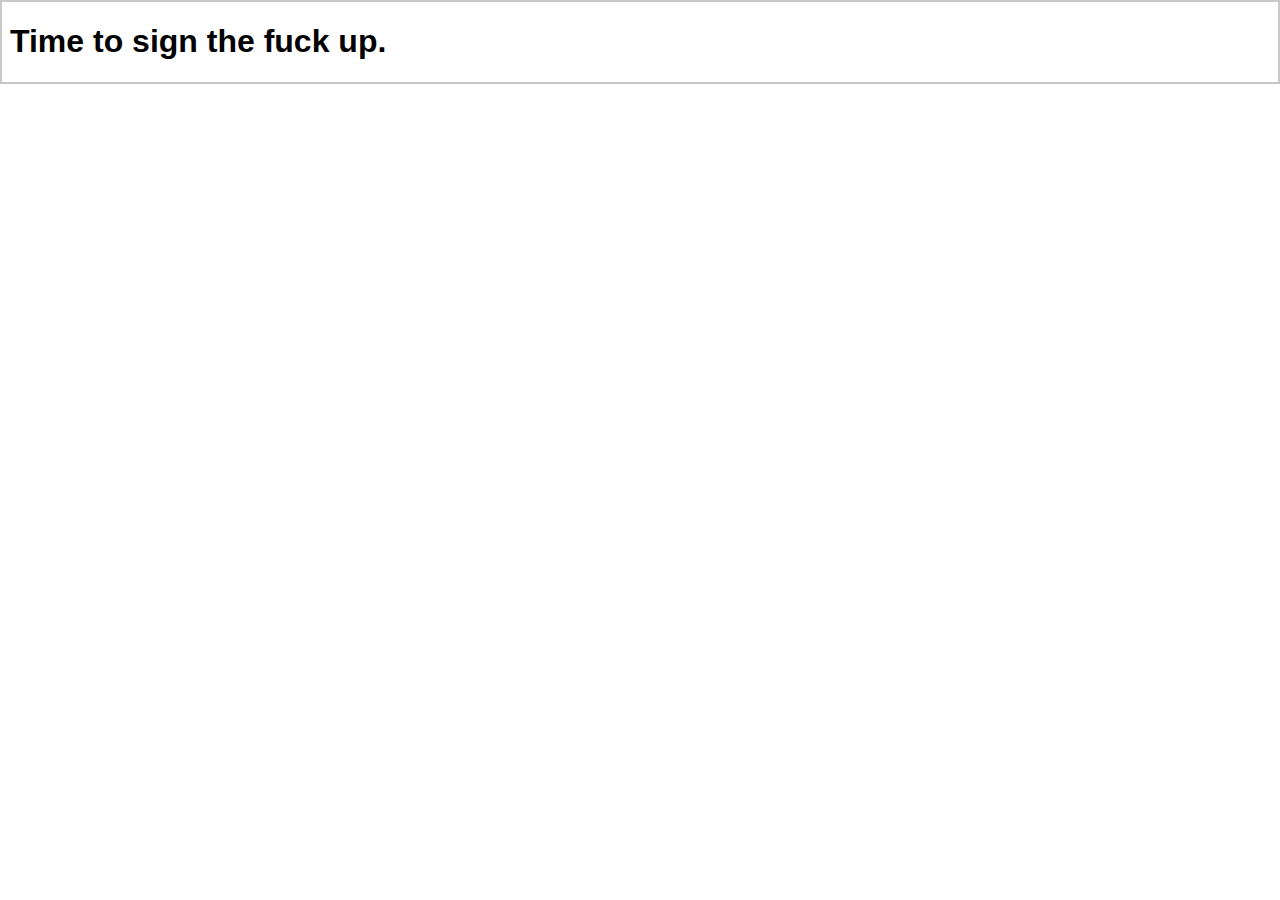
==== sign-up.html @ 8fd30b37 "second commit" ====
<!DOCTYPE html>
<html>
  <head>
    <meta charset="utf-8">
    <title>Odin Sign-up</title>
    <link href="sign-up.css" rel="stylesheet" type="text/css">
  </head>
  <body>
    <h1>Time to sign the fuck up.</h1>
  </body>
</html>
---- sign-up.css ----
html {
  font-family: sans-serif;
  border: 2px solid rgb(200,200,200);
}
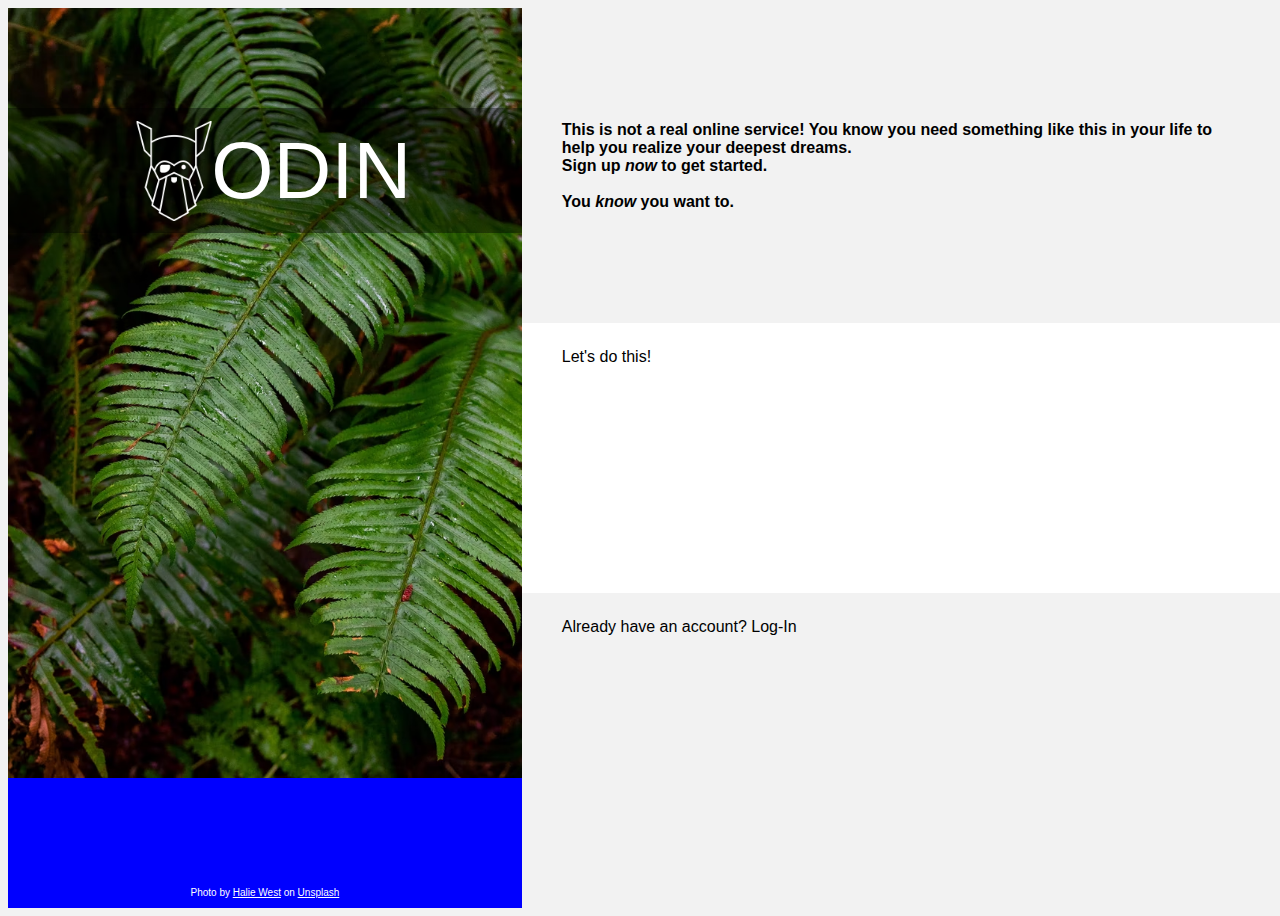
==== commit ef7ed545: "everything works but form and aspect ratio problem for sidebar image" ====
--- a/sign-up.html
+++ b/sign-up.html
@@ -6,6 +6,26 @@
     <link href="sign-up.css" rel="stylesheet" type="text/css">
   </head>
   <body>
-    <h1>Time to sign the fuck up.</h1>
+    <div class="parent-container">
+      <div class="left-container">
+        <img id="side-image" src="img/photo-1585202900225-6d3ac20a6962.avif">
+        <div class="odin-logo-bar">
+          <div class="logo-name">
+            <img id="odin-logo" src="img/odin-lined.png">
+            <div class="odin-name">ODIN</div>
+          </div>
+        </div>
+        <div class="photo-caption">Photo by <span class="underline">Halie West</span> on <span class="underline">Unsplash</span></div>
+      </div>
+      <div class="right-container">
+        <header class="intro-container bold"><div style="margin: 0 40px 0 40px;">This is not a real online service! You know you need something like this in your life to help you realize your deepest dreams. <br> Sign up <em>now</em> to get started. <br><br>You <em>know</em> you want to.</div></header>
+        <div class="form-container">
+          <div style="margin: 25px 40px 0 40px;">Let's do this!</div>
+        </div>  
+        <div class="submission">
+          <div style="margin: 25px 40px 0 40px;">Already have an account? <span>Log-In</span></div>
+        </div> 
+      </div>
+    </div>
   </body>
 </html>--- a/sign-up.css
+++ b/sign-up.css
@@ -1,4 +1,100 @@
 html {
-  font-family: sans-serif;
-  border: 2px solid rgb(200,200,200);
-}+  font-family: helvetica;
+  background-color: #f2f2f2;
+}
+
+@font-face {
+  font-family: norse;
+  src: url(../sign-up/font/Norse-Bold.otf)
+}
+
+.parent-container {
+  display: flex;
+  background-color: blue;
+  height: 100vh;
+  min-height: 500px;
+  width: 100vw;
+  min-width: 700px;
+  overflow: hidden;
+}
+
+.left-container {
+  height: 100%;
+  position: relative;
+}
+
+.odin-logo-bar {
+  height: 125px;
+  width: 100%;
+  background-color: rgba(0,0,0,0.4);
+  position: absolute;
+  top: 100px;
+}
+
+.logo-name {
+  height: 80%;
+  width: 50%;
+  position: absolute;
+  top: 50%;
+  left: 50%;
+  transform: translate(-50%, -50%);
+  display: flex;
+  align-items: center;
+}
+
+#odin-logo {
+  height: 100%;
+}
+
+.odin-name {
+  color: #ffffff;
+  font-size: 80px;
+  font-family: norse, sans-serif;
+}
+
+.photo-caption {
+  position: absolute;
+  bottom: 10px;
+  left: 50%;
+  transform: translate(-50%, 0%);
+  color: #ffffff;
+  font-size: 10px;
+}
+
+.right-container{
+  display: flex;
+  flex-direction: column;
+  min-width: 50%;
+}
+
+#side-image {
+  width: 100%;
+}
+
+.intro-container {
+  background-color: #f2f2f2;
+  height: 35%;
+  display: flex;
+  align-items: center;
+}
+
+.form-container {
+  background-color: #ffffff;
+  height: 30%
+}
+
+.submission {
+  background-color: #f2f2f2;
+  height: 35%;
+}
+
+.underline {
+  text-decoration: underline;
+}
+
+.bold {
+  font-weight: bold;
+}
+
+
+
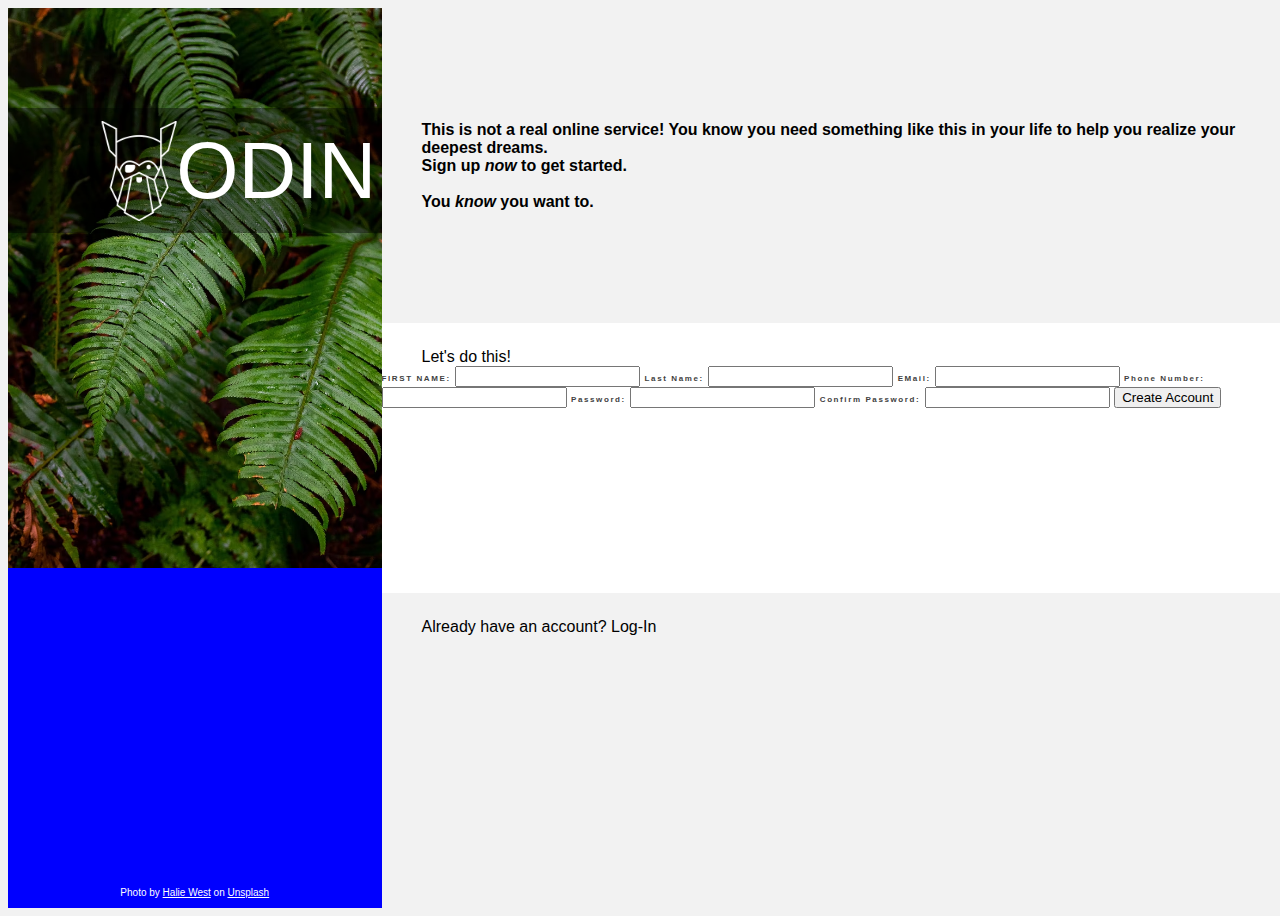
==== commit d796e8b3: "broken commit" ====
--- a/sign-up.html
+++ b/sign-up.html
@@ -21,6 +21,21 @@
         <header class="intro-container bold"><div style="margin: 0 40px 0 40px;">This is not a real online service! You know you need something like this in your life to help you realize your deepest dreams. <br> Sign up <em>now</em> to get started. <br><br>You <em>know</em> you want to.</div></header>
         <div class="form-container">
           <div style="margin: 25px 40px 0 40px;">Let's do this!</div>
+          <form action="" method="post">
+              <label for="firstName">FIRST NAME:</label>
+              <input type="text" id="firstName" name="first_name">
+              <label for="lastName">Last Name:</label>
+              <input type="text" id="lastName" name="last_name">
+              <label for="email">EMail: </label>
+              <input type="email" id="email" name="email">
+              <label for="phoneNumber">Phone Number:</label>
+              <input type="text" id="phoneNumber" name="phone_number">
+              <label for="password">Password:</label>
+              <input type="password" id="password" name="password">
+              <label for="confirmPassword">Confirm Password:</label>
+              <input type="password" id="confirmPassword" name="confirm_password">
+              <button type="submit">Create Account</button>
+          </form>
         </div>  
         <div class="submission">
           <div style="margin: 25px 40px 0 40px;">Already have an account? <span>Log-In</span></div>
--- a/sign-up.css
+++ b/sign-up.css
@@ -1,5 +1,5 @@
 html {
-  font-family: helvetica;
+  font-family: helvetica, sans-serif;
   background-color: #f2f2f2;
 }
 
@@ -96,5 +96,13 @@
   font-weight: bold;
 }
 
+label {
+  font-family: Impact, Haettenschweiler, 'Arial Narrow Bold', sans-serif;
+  font-size: 8px;
+  font-weight: bold;
+  letter-spacing: 0.2em;
+  color: rgb(65, 65, 65);
+}
 
 
+
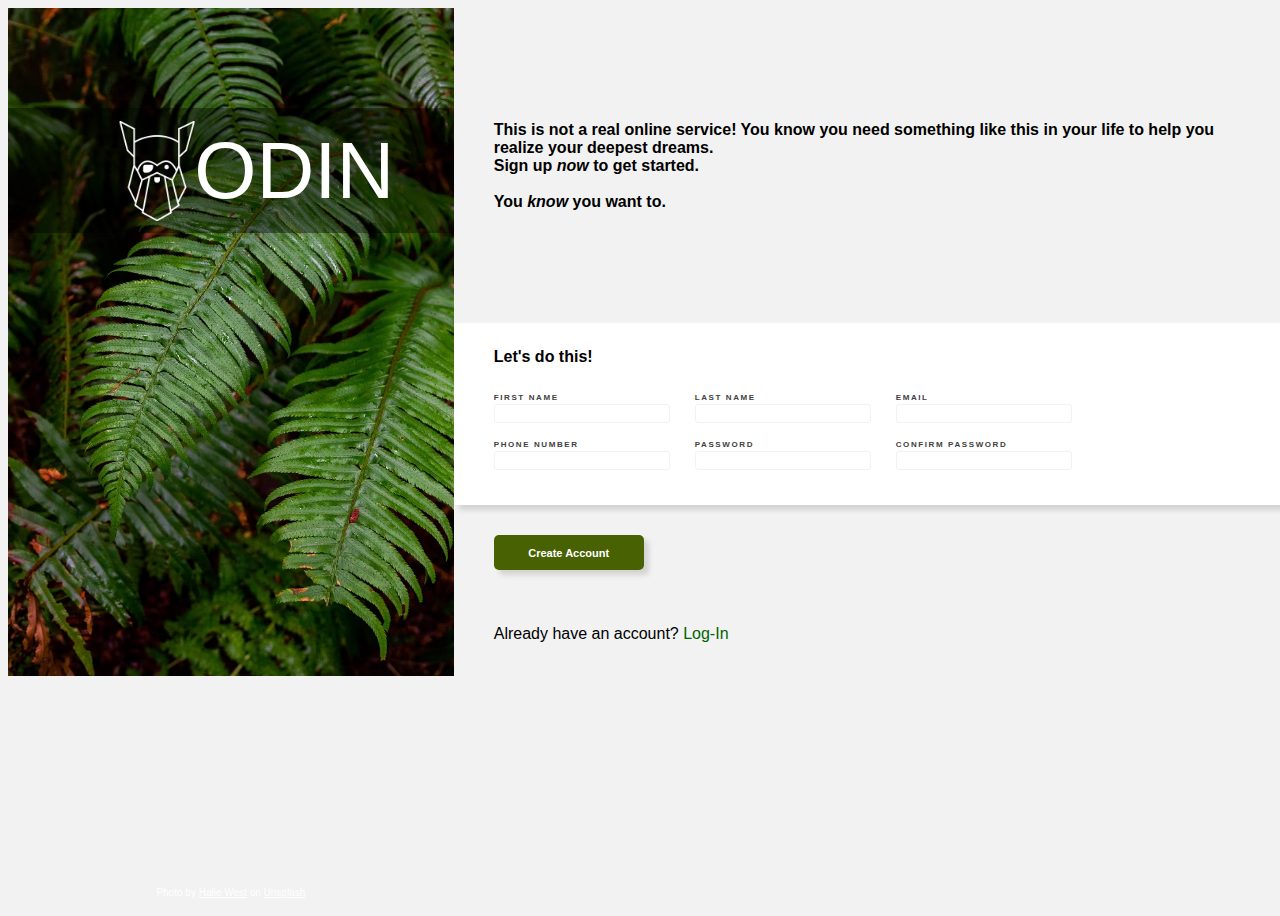
==== commit 9c7a5a95: "not broken anymore, only need to fix max width" ====
--- a/sign-up.html
+++ b/sign-up.html
@@ -20,25 +20,39 @@
       <div class="right-container">
         <header class="intro-container bold"><div style="margin: 0 40px 0 40px;">This is not a real online service! You know you need something like this in your life to help you realize your deepest dreams. <br> Sign up <em>now</em> to get started. <br><br>You <em>know</em> you want to.</div></header>
         <div class="form-container">
-          <div style="margin: 25px 40px 0 40px;">Let's do this!</div>
+          <div style="margin: 25px 40px 0 40px; font-weight:bold;">Let's do this!</div>
           <form action="" method="post">
-              <label for="firstName">FIRST NAME:</label>
-              <input type="text" id="firstName" name="first_name">
-              <label for="lastName">Last Name:</label>
-              <input type="text" id="lastName" name="last_name">
-              <label for="email">EMail: </label>
-              <input type="email" id="email" name="email">
-              <label for="phoneNumber">Phone Number:</label>
-              <input type="text" id="phoneNumber" name="phone_number">
-              <label for="password">Password:</label>
-              <input type="password" id="password" name="password">
-              <label for="confirmPassword">Confirm Password:</label>
-              <input type="password" id="confirmPassword" name="confirm_password">
-              <button type="submit">Create Account</button>
+            <div style="display: flex; flex-wrap:wrap;">
+              <div class="option">
+                <label for="firstName">FIRST NAME</label>
+                <input type="text" id="firstName" name="first_name">
+              </div>
+              <div class="option">
+                <label for="lastName">LAST NAME</label>
+                <input type="text" id="lastName" name="last_name">
+              </div>
+              <div class="option">
+                <label for="email">EMAIL</label>
+                <input type="email" id="email" name="email">
+              </div>
+              <div class="option">
+                <label for="phoneNumber">PHONE NUMBER</label>
+                <input type="text" id="phoneNumber" name="phone_number">
+              </div>
+              <div class="option">
+                <label for="password">PASSWORD</label>
+                <input type="password" id="password" name="password">
+              </div>
+              <div class="option">
+                <label for="confirmPassword">CONFIRM PASSWORD</label>
+                <input type="password" id="confirmPassword" name="confirm_password">
+              </div>
+            </div>
           </form>
         </div>  
         <div class="submission">
-          <div style="margin: 25px 40px 0 40px;">Already have an account? <span>Log-In</span></div>
+          <button type="submit">Create Account</button>
+          <div style="margin: 25px 40px 0 40px;">Already have an account? <span style="color:darkgreen;">Log-In</span></div>
         </div> 
       </div>
     </div>
--- a/sign-up.css
+++ b/sign-up.css
@@ -10,7 +10,7 @@
 
 .parent-container {
   display: flex;
-  background-color: blue;
+  background-color: #f2f2f2;
   height: 100vh;
   min-height: 500px;
   width: 100vw;
@@ -80,7 +80,10 @@
 
 .form-container {
   background-color: #ffffff;
-  height: 30%
+  overflow: auto;
+  box-shadow: 5px 5px 5px lightgrey;
+  position: relative;
+  z-index: 1;
 }
 
 .submission {
@@ -104,5 +107,38 @@
   color: rgb(65, 65, 65);
 }
 
+input {
+  -webkit-appearance: none;
+  appearance: none;
+  width: 170px;
+  height: 15px;
+  border-color: #f2f2f2;
+  border-style:solid;
+  border-width: 1px;
+  border-radius: 3px;
+  display: block;
+}
+
+form {
+  margin: 20px 40px 25px 40px;
+}
+
+.option {
+  margin: 0 25px 10px 0;
+}
+
+button {
+  margin: 30px 40px;
+  height: 35px;
+  width: 150px;
+  font-size: 11px;
+  background-color: rgb(71, 97, 3);
+  color: white;
+  border: none;
+  font-weight: bold;
+  border-radius: 5px;
+  box-shadow: 5px 5px 5px lightgrey;
+}
 
 
+
